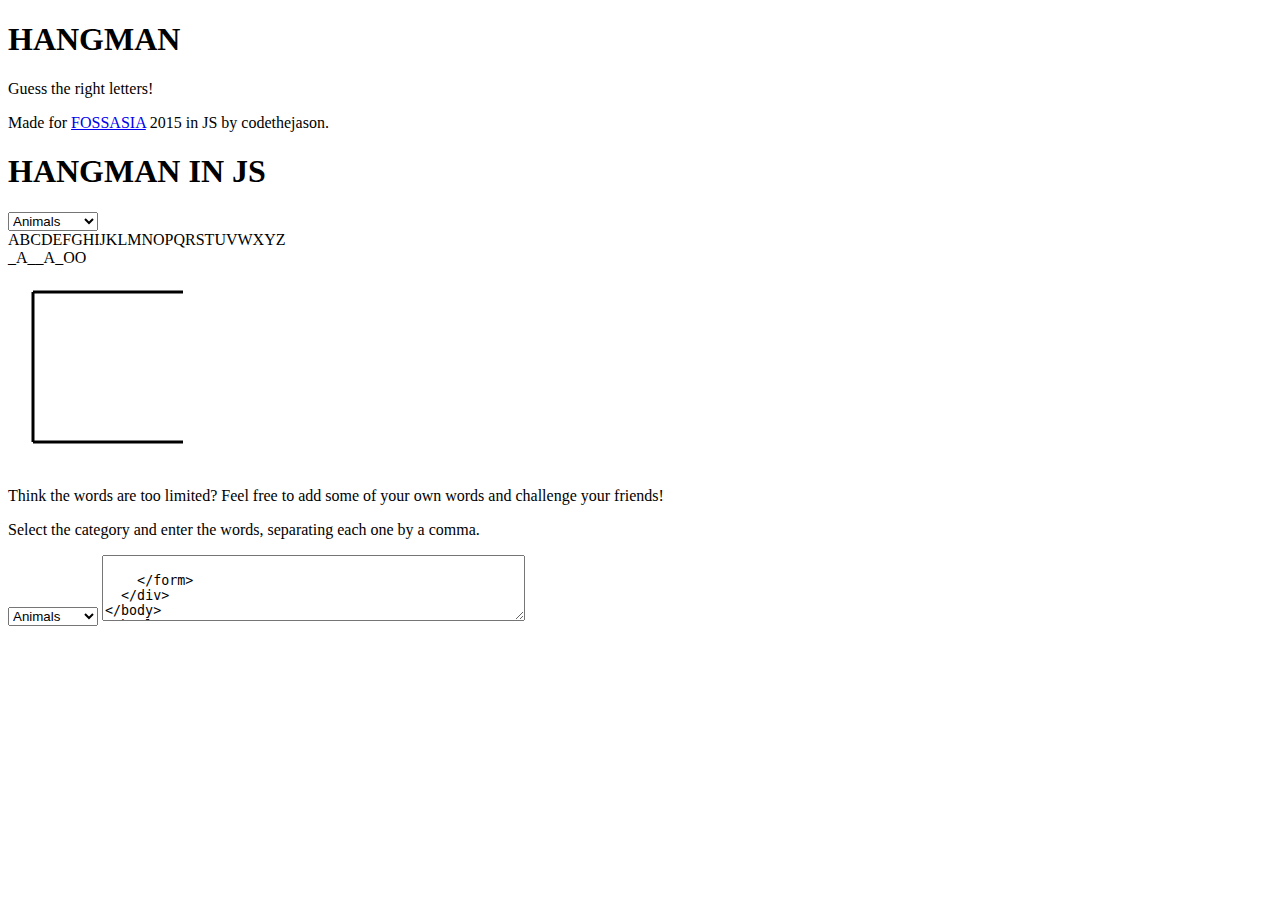
==== hangman/index.html @ 83e0e6fe "working canvas" ====
<!doctype html>
<html>
<head>
  <title>Hangman</title>
  <script src="https://ajax.googleapis.com/ajax/libs/jquery/2.1.3/jquery.min.js"></script>
  <link href="https://fonts.googleapis.com/css?family=Open+Sans:400,700" rel="stylesheet">
  <link href="style.css" rel="stylesheet">
  <script src="helper.js"></script>
  <script src="script.js"></script>
  <script src="canvas.js"></script>
</head>
<body>
  <div class="introOverlay">
    <div class="card">
      <h1>HANGMAN</h1>
      <p>Guess the right letters!</p><p>Made for <a href="http://fossasia.org">FOSSASIA</a> 2015 in JS by codethejason.</p>
      <div class="playCircle"><div class="triangle"></div></div>
    </div>
  </div>
  <div class="content">
    <h1>HANGMAN IN JS</h1>
    <div class="category">
    <select id="chooseCategory">
      <option value="animals">Animals</option>
      <option value="chores">Chores</option>
      <option value="countries">Countries</option>
      <option value="sports">Sports</option>
      <option value="companies">Companies</option>
    </select>
    </div>
    <div class="lettersForGuessing"></div>
    <div class="word"></div>
      
    <canvas id="hangman" width="200" height="200">Your browser is not supported.</canvas>
  </div>
  <div id="addNewWordsContainer">
    <p>Think the words are too limited? Feel free to add some of your own words and challenge your friends!</p>
    <p>Select the category and enter the words, separating each one by a comma.</p>
    <form id="addNewWords">
    <select id="newWordSelect">
      <option value="animals">Animals</option>
      <option value="chores">Chores</option>
      <option value="countries">Countries</option>
      <option value="sports">Sports</option>
      <option value="companies">Companies</option>
    </select>
      <textarea rows="4" cols="50">
        
    </form>
  </div>
</body>
</html>
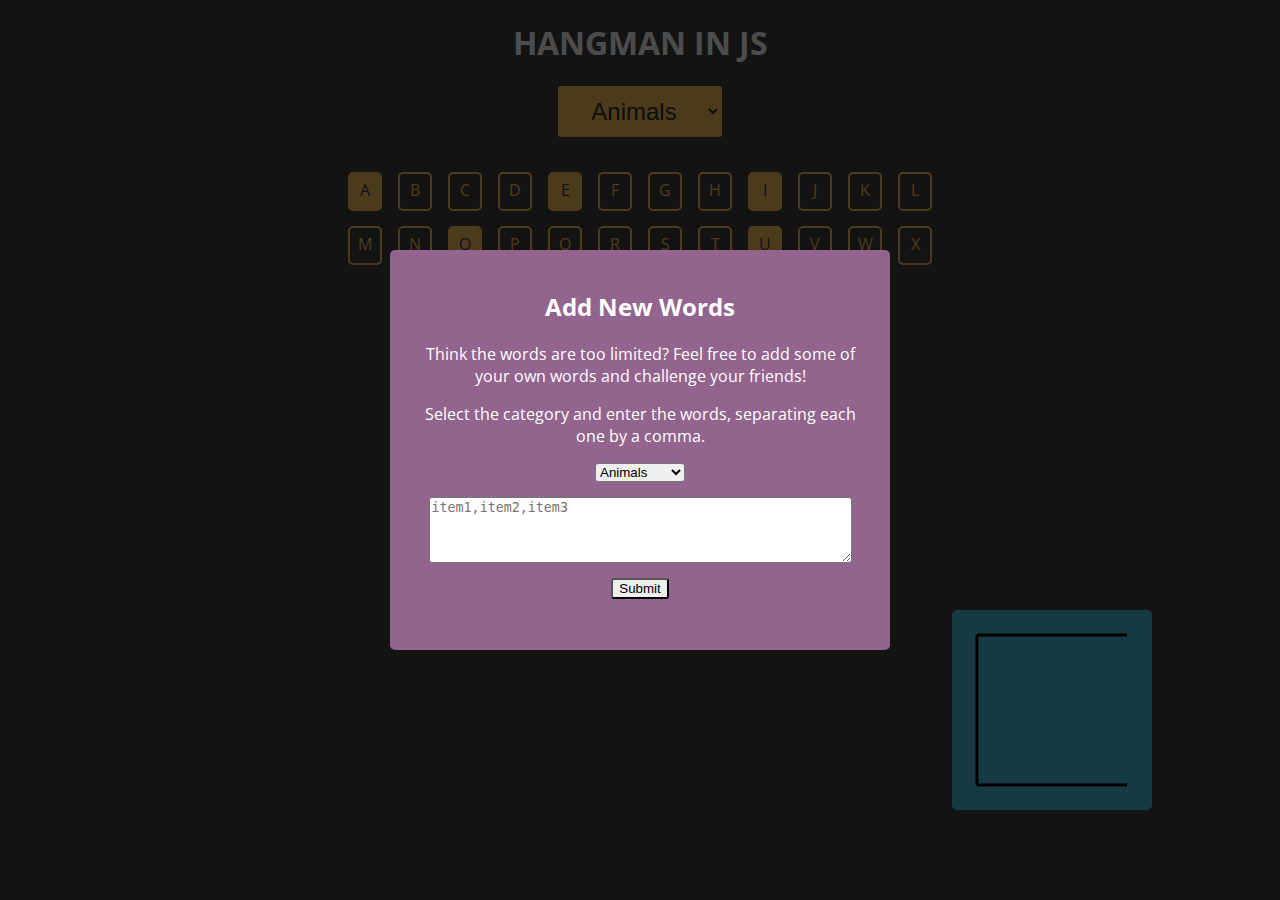
==== commit ffe9d662: "new words functionality now works" ====
--- a/hangman/index.html
+++ b/hangman/index.html
@@ -33,10 +33,11 @@
       
     <canvas id="hangman" width="200" height="200">Your browser is not supported.</canvas>
   </div>
-  <div id="addNewWordsContainer">
+  <div class="overlay"></div>
+  <div id="newWordsContainer">
+    <h2>Add New Words</h2>
     <p>Think the words are too limited? Feel free to add some of your own words and challenge your friends!</p>
     <p>Select the category and enter the words, separating each one by a comma.</p>
-    <form id="addNewWords">
     <select id="newWordSelect">
       <option value="animals">Animals</option>
       <option value="chores">Chores</option>
@@ -44,9 +45,9 @@
       <option value="sports">Sports</option>
       <option value="companies">Companies</option>
     </select>
-      <textarea rows="4" cols="50">
-        
-    </form>
+    <textarea id="newWords" rows="4" cols="50" placeholder="item1,item2,item3"></textarea>
+    <button id="submit" type="submit">Submit</button>
+    <div class="result"></div>
   </div>
 </body>
 </html>--- a/hangman/style.css
+++ b/hangman/style.css
@@ -0,0 +1,168 @@
+html {
+  margin: 0;
+  padding: 0;
+  min-height: 100%; }
+
+body {
+  height: 100%;
+  margin: 0;
+  padding: 0;
+  background-color: #404040;
+  font-family: "Open Sans", Calibri, "Gill Sans", "Gill Sans MT", "Myriad Pro", Myriad, Helvetica, Arial, sans-serif;
+  text-align: center;
+  color: #333333;
+  overflow: none; }
+
+a {
+  text-decoration: none;
+  color: #93648D;
+  font-weight: 700; }
+
+h1 {
+  background-color: #404040;
+  color: #ffffff;
+  border-radius: 2px; }
+
+div.introOverlay {
+  display: none;
+  position: absolute;
+  top: 0;
+  width: 100vw;
+  height: 100vh;
+  background-color: #F16745;
+  transition: top 0.5s ease-in; }
+
+div.card {
+  width: 500px;
+  height: 200px;
+  position: absolute;
+  top: 50vh;
+  left: 50vw;
+  padding-top: 20px;
+  border-radius: 2px;
+  margin-top: -125px;
+  margin-left: -250px;
+  background-color: #76d1e2;
+  box-shadow: 2px 2px 8px #404040; }
+
+div.playCircle {
+  height: 75px;
+  width: 75px;
+  background: #7BC8A4;
+  margin: 20px auto;
+  padding-top: 15px;
+  padding-left: 21px;
+  box-sizing: border-box;
+  border-radius: 50px;
+  box-shadow: 1px 1px 5px #404040;
+  cursor: pointer;
+  opacity: 0.8;
+  transition: opacity 0.3s linear; }
+  div.playCircle div.triangle {
+    width: 0;
+    height: 0;
+    border-top: 20px solid transparent;
+    border-left: 40px solid #93648D;
+    border-bottom: 20px solid transparent; }
+  div.playCircle:hover {
+    opacity: 1; }
+
+/*Main Application */
+div.content {
+  color: #ffffff; }
+
+select#chooseCategory {
+  padding: 10px;
+  background-color: #FFC65D;
+  color: #333333;
+  text-align: center;
+  border-radius: 3px;
+  border-color: transparent;
+  font-size: 1.5em; }
+
+div.lettersForGuessing {
+  display: flex;
+  width: 50%;
+  flex-wrap: wrap;
+  justify-content: center;
+  margin-top: 20px;
+  margin-left: auto;
+  margin-right: auto; }
+  div.lettersForGuessing span.letter {
+    color: #FFC65D;
+    display: inline-block;
+    width: 30px;
+    height: 30px;
+    padding-top: 5px;
+    border-radius: 5px;
+    border-color: #FFC65D;
+    border-width: 2px;
+    border-style: solid;
+    cursor: pointer;
+    margin-left: 8px;
+    margin-right: 8px;
+    margin-top: 15px;
+    transition: all 0.3s linear; }
+    div.lettersForGuessing span.letter:hover {
+      color: #404040;
+      background-color: #FFC65D; }
+    div.lettersForGuessing span.letter.used {
+      color: #404040;
+      background-color: #FFC65D; }
+
+div.word {
+  display: flex;
+  flex-wrap: wrap;
+  width: 80%;
+  justify-content: center;
+  margin: 50px auto; }
+
+span.letterInWord {
+  font-size: 70px;
+  color: #FFC65D;
+  margin-left: 10px;
+  margin-right: 10px; }
+
+canvas#hangman {
+  position: absolute;
+  bottom: 10%;
+  right: 10%;
+  border-radius: 5px;
+  background-color: #4CC3D9; }
+
+@media screen and (max-width: 1000px) {
+  canvas#hangman {
+    position: static !important;
+    margin-bottom: 30px; } }
+div.overlay {
+  content: "";
+  position: fixed;
+  top: 0;
+  left: 0;
+  background-color: #000000;
+  width: 100%;
+  height: 100vh;
+  opacity: 0.7;
+  z-index: 2; }
+
+div#newWordsContainer {
+  width: 500px;
+  height: 400px;
+  position: absolute;
+  top: 50%;
+  left: 50%;
+  box-sizing: border-box;
+  padding: 20px;
+  border-radius: 5px;
+  margin-top: -200px;
+  margin-left: -250px;
+  background-color: #93648D;
+  color: #ffffff;
+  z-index: 3;
+  transition: all 0.3s ease-in; }
+  div#newWordsContainer select#newWordSelect, div#newWordsContainer textarea#newWords, div#newWordsContainer button#submit, div#newWordsContainer div.result {
+    display: block;
+    margin: 15px auto;
+    border-radius: 3px; }
+
+/*# sourceMappingURL=style.css.map */
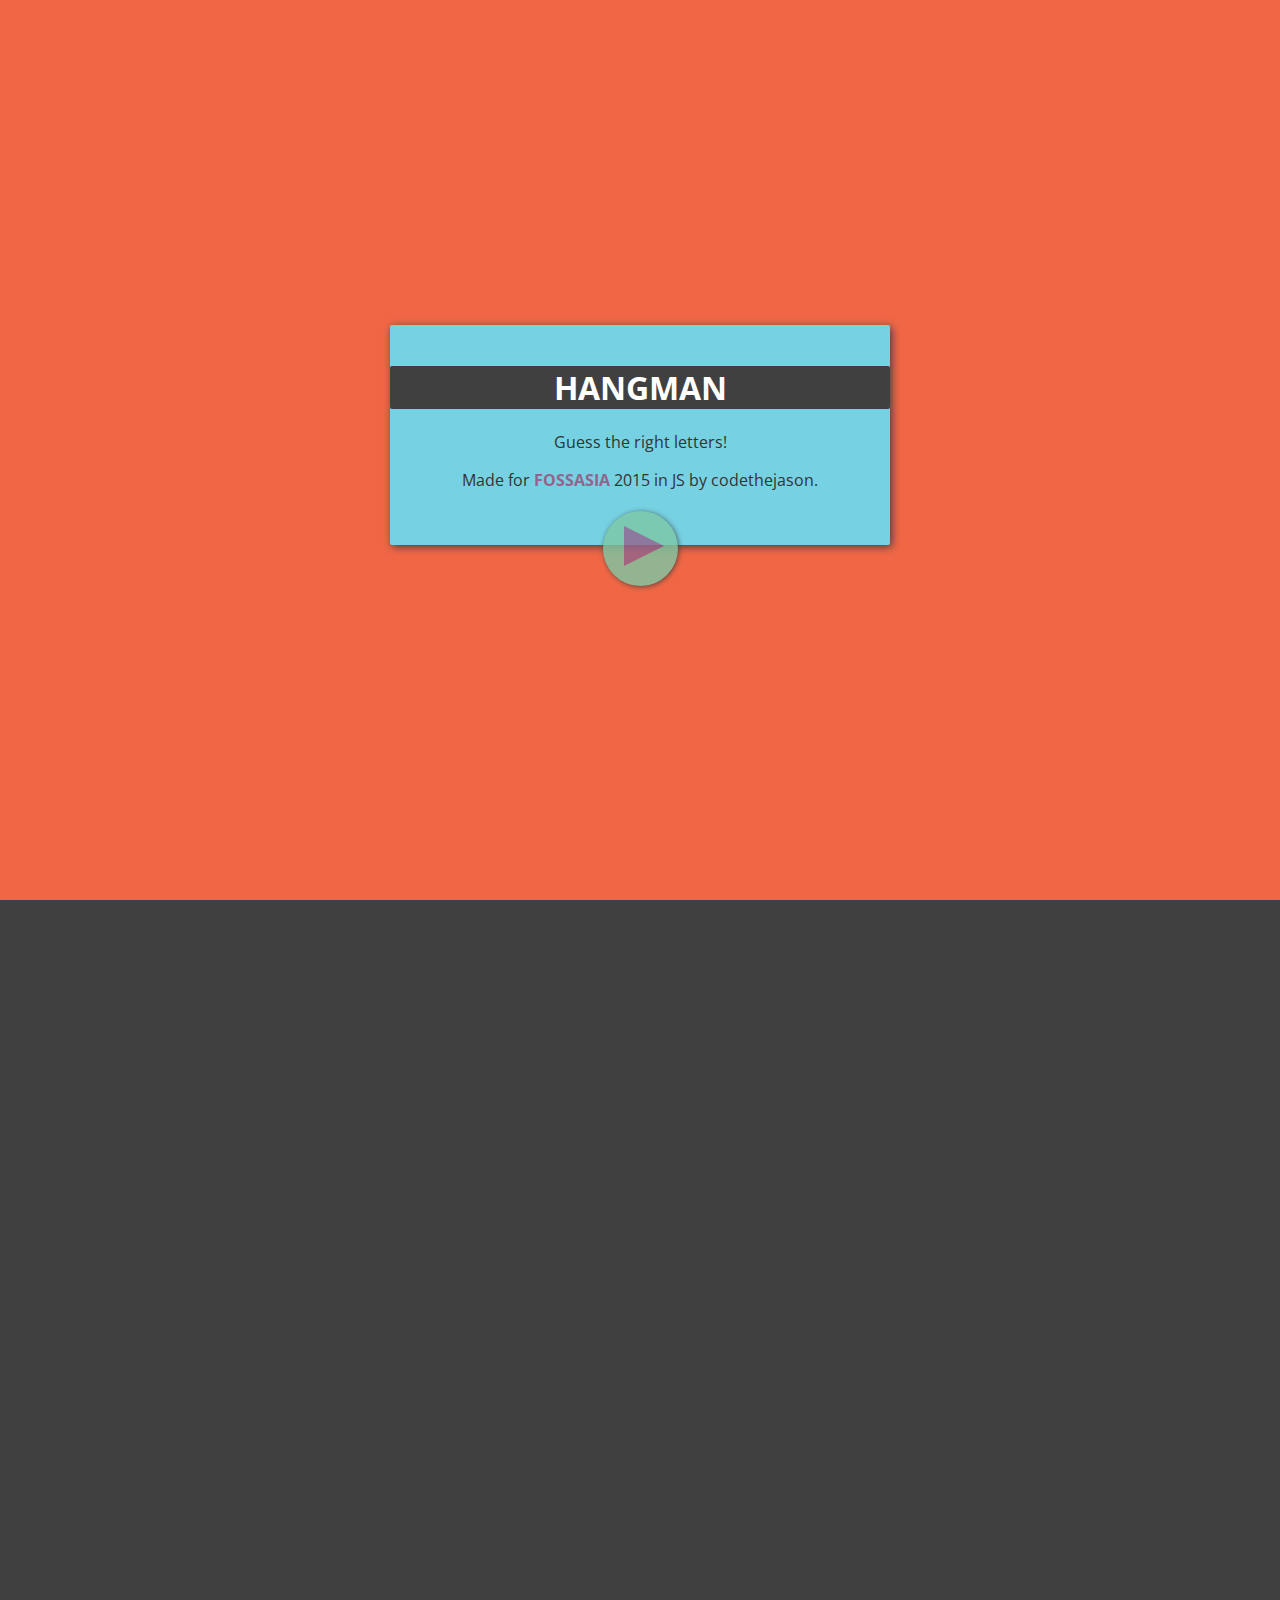
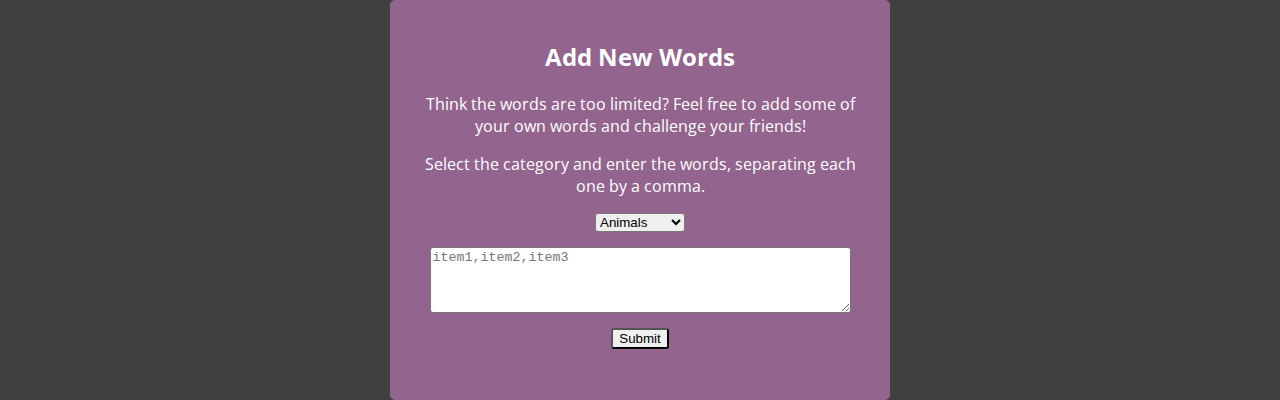
==== commit 8e74138a: "Final hangman version" ====
--- a/hangman/index.html
+++ b/hangman/index.html
@@ -5,9 +5,9 @@
   <script src="https://ajax.googleapis.com/ajax/libs/jquery/2.1.3/jquery.min.js"></script>
   <link href="https://fonts.googleapis.com/css?family=Open+Sans:400,700" rel="stylesheet">
   <link href="style.css" rel="stylesheet">
-  <script src="helper.js"></script>
-  <script src="script.js"></script>
-  <script src="canvas.js"></script>
+  <script src="js/helper.js"></script>
+  <script src="js/script.js"></script>
+  <script src="js/canvas.js"></script>
 </head>
 <body>
   <div class="introOverlay">
@@ -27,6 +27,7 @@
       <option value="sports">Sports</option>
       <option value="companies">Companies</option>
     </select>
+    <button id="activateNewWords">Add New Words</button>
     </div>
     <div class="lettersForGuessing"></div>
     <div class="word"></div>
--- a/hangman/style.css
+++ b/hangman/style.css
@@ -11,7 +11,7 @@
   font-family: "Open Sans", Calibri, "Gill Sans", "Gill Sans MT", "Myriad Pro", Myriad, Helvetica, Arial, sans-serif;
   text-align: center;
   color: #333333;
-  overflow: none; }
+  overflow: hidden; }
 
 a {
   text-decoration: none;
@@ -24,13 +24,13 @@
   border-radius: 2px; }
 
 div.introOverlay {
-  display: none;
   position: absolute;
   top: 0;
   width: 100vw;
   height: 100vh;
   background-color: #F16745;
-  transition: top 0.5s ease-in; }
+  transition: top 0.5s ease-in;
+  z-index: 100; }
 
 div.card {
   width: 500px;
@@ -71,14 +71,20 @@
 div.content {
   color: #ffffff; }
 
-select#chooseCategory {
+select#chooseCategory, button#activateNewWords {
   padding: 10px;
   background-color: #FFC65D;
   color: #333333;
   text-align: center;
   border-radius: 3px;
   border-color: transparent;
-  font-size: 1.5em; }
+  font-size: 1.5em;
+  margin-right: 10px;
+  cursor: pointer;
+  transition: background-color 0.3s linear; }
+
+button#activateNewWords:hover {
+  background-color: #f69f00; }
 
 div.lettersForGuessing {
   display: flex;
@@ -143,13 +149,14 @@
   width: 100%;
   height: 100vh;
   opacity: 0.7;
-  z-index: 2; }
+  z-index: 2;
+  display: none; }
 
 div#newWordsContainer {
   width: 500px;
   height: 400px;
   position: absolute;
-  top: 50%;
+  top: 200%;
   left: 50%;
   box-sizing: border-box;
   padding: 20px;
